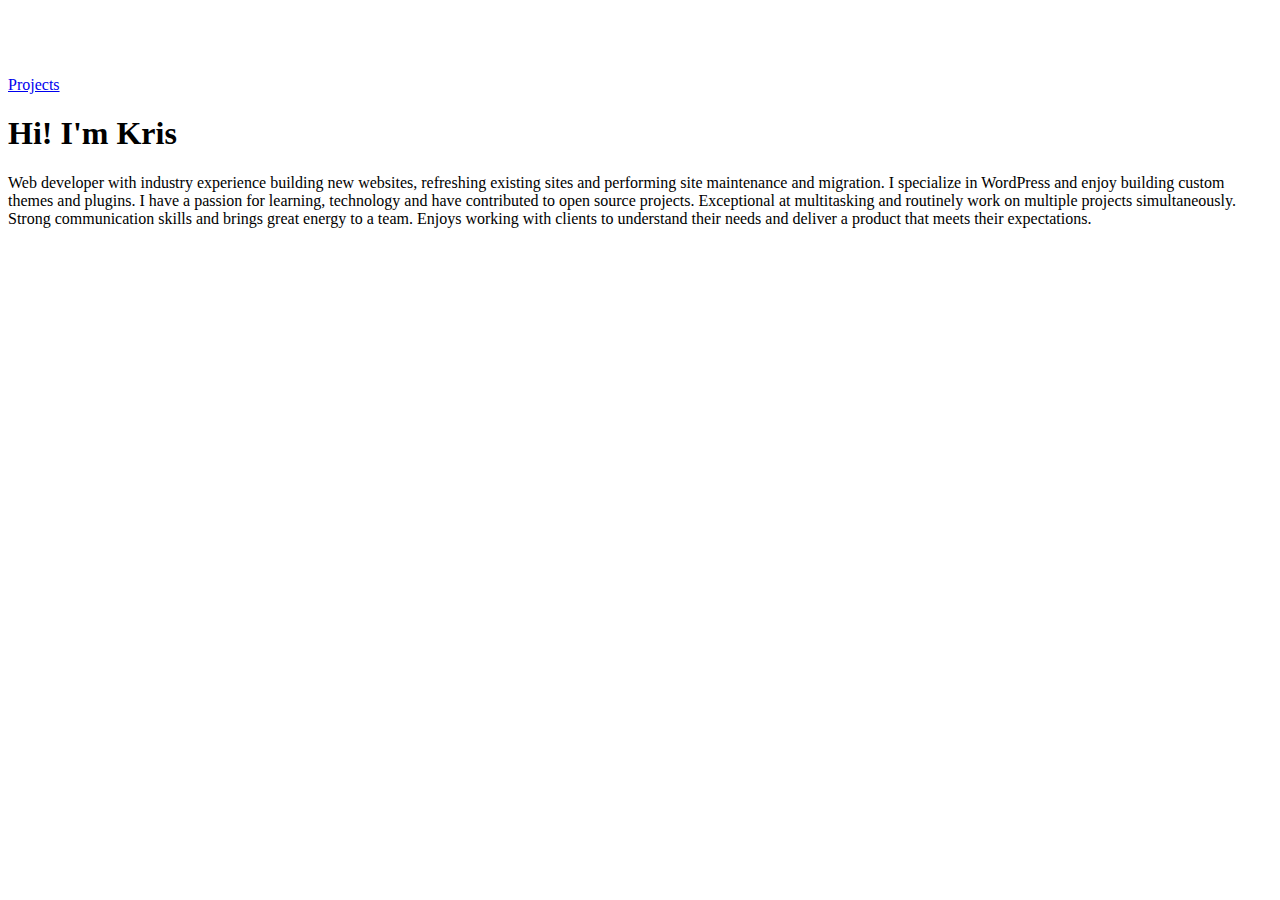
==== index.html @ 962db05a "index.html current state initial commit" ====
<!DOCTYPE html>
<html lang="en">
	<head>
		<meta charset="UTF-8">
		<meta name="viewport" content="width=device-width, initial-scale=1.0">

		<link rel="stylesheet" href="style.css">
		<title>Hello!</title>
	</head>

	<body class="home-body">

		<nav class="home-nav">
			<div class="home-nav-logo">
				<a
					target="_blank"
					href="https://github.com/Kcor555"
				>
					<img
						src="assets/images/github-logo-light.png"
						alt=""
					>
				</a>
			</div>

			<div class="projects-button-wrapper">
				<a
					href="projects.html"
					class="projects-button"
				>
					<span>
						Projects
					</span>
				</a>
			</div>
		</nav>

		<div class="home-bio">
			<div class="title-wrap">
				<h1>
					Hi! I'm Kris
				</h1>
			</div>

			<p class="intro-bio">
				Web developer with industry experience building new websites, refreshing existing sites and
				performing site maintenance and migration. I specialize in WordPress and enjoy building custom themes and
				plugins. I have a passion for learning, technology and have contributed to open source projects. Exceptional at
				multitasking and routinely work on multiple projects simultaneously. Strong communication skills and brings
				great energy to a team. Enjoys working with clients to understand their needs and deliver a
				product that meets their expectations.
			</p>
		</div>
	</body>
</html>
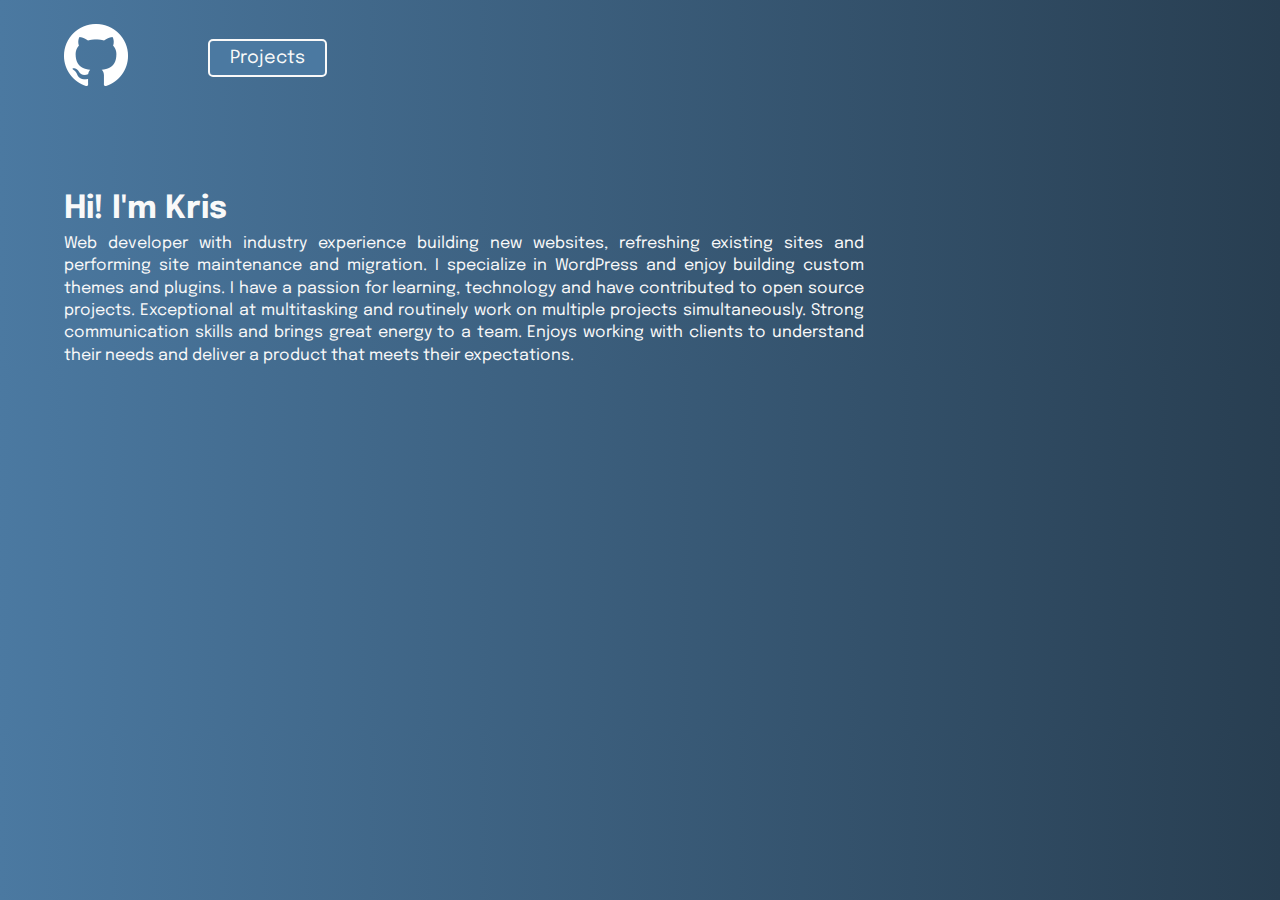
==== commit c45cee1e: "homepage button color" ====
--- a/index.html
+++ b/index.html
@@ -6,6 +6,16 @@
 
 		<link rel="stylesheet" href="style.css">
 		<title>Hello!</title>
+		<style>
+			.projects-button {
+				background-color: var(--project-blue);
+			}
+
+			.projects-button:hover {
+				border-color: var(--project-white);
+				color: var(--project-blue);
+			}
+		</style>
 	</head>
 
 	<body class="home-body">
--- a/style.css
+++ b/style.css
@@ -0,0 +1,1006 @@
+@import url('https://fonts.googleapis.com/css2?family=Epilogue:100,300,400,700,900');
+
+:root {
+	--project-blue: #4b79A1;
+	--project-black: #000000;
+	--project-brown: #B7950B;
+	--project-green: #A3CB38;
+	--project-grey: #3C3E41;
+	--project-light-grey: #757575;
+	--project-orange: #F5B041;
+	--project-pink: #E84393;
+	--project-purple: #9B59B6;
+	--project-red: #E74C3C;
+	--project-white: #F9F9F9;
+	--project-yellow: #F9E79F;
+
+	/*Progressing Bars Colors*/
+	--bg-color: #F4FBFC;
+	--orange: #FF5C2A;
+	--blue: #71cad5;
+	--white: #FFFFFF;
+	--dull-white: #F6F6F6;
+	--grey: #4b4b4b;
+	--light-grey: #C3C3C3;
+}
+
+.home-body {
+	background: var(--project-blue);
+	background: -webkit-linear-gradient(to left, #283E51, var(--project-blue)); /* Chrome 10-25, Safari 5.1-6 */
+	background: linear-gradient(to left, #283E51, var(--project-blue)); /* W3C, IE 10+/ Edge, Firefox 16+, Chrome 26+, Opera 12+, Safari 7+ */
+	display: flex;
+	flex-direction: column;
+	font-family: 'Epilogue', 'sans-serif';
+	margin: 0 auto;
+	padding: 0 20px;
+	width: 90vw;
+}
+
+.home-nav {
+	display: flex;
+	align-items: center;
+	margin: 1rem 0;
+	padding-top: 0.5rem;
+}
+
+.home-bio {
+	color: var(--project-white);
+	line-height: 1.4;
+	margin-top: 5rem;
+}
+
+.intro-bio {
+	color: var(--project-white);
+	font-size: 1rem;
+	max-width: 50rem;
+	text-align: justify;
+}
+
+
+/*
+===============================
+   PROJECTS BUTTON HOMEPAGE
+===============================
+*/
+.projects-button-wrapper {
+	position: relative;
+	z-index: 555;
+}
+
+.projects-button {
+	display: block;
+	position: relative;
+	background-color: var(--project-blue);
+	border: 2px solid var(--project-white);
+	border-radius: 5px;
+	color: var(--project-white);
+	cursor: pointer;
+	font-size: 18px;
+	padding: 8px 20px;
+	margin: 0 5rem;
+	text-align: center;
+	text-decoration: none;
+	transition: all .45s;
+}
+
+.projects-button span {
+	position: relative;
+	z-index: 2;
+}
+
+.projects-button:after {
+	position: absolute;
+	content: "";
+	top: 0;
+	left: 0;
+	width: 0;
+	height: 100%;
+	background: var(--project-white);
+	transition: all .45s;
+}
+
+.projects-button:hover {
+	color: var(--project-blue);
+}
+
+.projects-button:hover:after {
+	width: 100%;
+}
+
+.projects-button:active {
+	transform: scale(.9);
+	box-shadow: 0 3px 15px -2px;
+}
+
+@media (min-width: 768px) {
+	.demo-wrapper {
+		flex-direction: row;
+	}
+}
+
+.menu-item {
+	color: var(--project-white);
+	padding: 0 1rem 1rem 0;
+}
+
+
+/*
+========================
+     PROJECTS PAGE
+========================
+*/
+.pj-body {
+	box-sizing: border-box;
+	background-color: var(--project-grey);
+	color: var(--project-white);
+	font-family: "Epilogue", sans-serif;
+	font-weight: 400;
+	line-height: 1.5;
+	margin: 2rem;
+	padding: 0 2rem;
+	-webkit-box-sizing: border-box;
+}
+
+.pj-body .dark {
+	background-color: var(--project-black);
+	color: var(--project-white);
+}
+
+.pj-wrapper {
+	display: grid;
+	grid-template-columns: repeat(auto-fit, minmax(250px, 1fr));
+	gap: 1rem;
+	max-width: 1280px;
+	margin: 5rem auto;
+
+}
+
+.pj-card {
+	display: flex;
+	justify-content: center;
+	align-items: center;
+	position: relative;
+	height: 35rem;
+	min-width: 25rem;
+	max-width: 28rem;
+	border-radius: 5px;
+	margin: 1rem;
+	perspective: 50rem;
+}
+
+.pj-card__flip {
+	position: absolute;
+	top: 0;
+	left: 0;
+	height: 35rem;
+	width: 100%;
+	box-shadow: 0 4rem 2rem rgba(0, 0, 0, 0.1);
+	-webkit-transition: all 0.8s ease;
+	transition: all 0.8s ease;
+	-webkit-backface-visibility: hidden;
+	backface-visibility: hidden;
+	border-radius: 3px;
+	-webkit-box-shadow: 0 1.5rem 4rem rgba(0, 0, 0, 0.15);
+	overflow: hidden;
+}
+
+.pj-card__front {
+	/*background-color: var(--project-white);*/
+	/*border: 2px solid var(--project-white);*/
+}
+
+.pj-card__front-color-1 {
+	background: linear-gradient(to right top, #ee7752, #e73c7e, #23a6d5, #23d5ab);
+	background-size: 400% 400%;
+	animation: gradient 12s ease-in infinite;
+}
+
+.pj-card__front-color-2 {
+	background: linear-gradient(to right top, #fffb00, #ffbb00, #ff6f50, #ff0490, #eb12cd);
+	background-size: 400% 400%;
+	animation: gradient 12s ease-in infinite;
+}
+
+.pj-card__front-color-3 {
+	background: linear-gradient(to right top, #40fc72, #00e0c3, #00bcff, #008cff);
+	background-size: 400% 400%;
+	animation: gradient 12s ease-in infinite;
+}
+
+.pj-card__front-color-4 {
+	background-image: linear-gradient(315deg, #4158D0 17%, #C850C0 44%, #FFCC70 60%);
+	background-size: 400% 400%;
+	animation: gradient 12s ease-in infinite;
+}
+
+.pj-card__front-color-5 {
+	background: linear-gradient(315deg, #D9AFD9 23%, #97D9E1 39%, #97c8cd 51%, #000000 95%);
+	background-size: 400% 400%;
+	animation: gradient 12s ease-in infinite;
+}
+
+.pj-card__front-color-6 {
+	background: linear-gradient(to left top, #FFFDE4, #005AA7);
+	background-size: 400% 400%;
+	animation: gradient 12s ease-in infinite;
+}
+
+.pj-card__front-color-7 {
+	background: linear-gradient(130deg, rgb(189, 180, 83) 16.9%, rgba(30, 204, 214, 1) 55.1%, rgba(5, 54, 154, 1) 90.7%);
+	background-size: 400% 400%;
+	animation: gradient 12s ease-in infinite;
+}
+
+.pj-card__back {
+	transform: rotateY(180deg);
+	-webkit-transform: rotateY(180deg);
+}
+
+.pj-card__back-color-1 {
+	background: linear-gradient(45deg, #ee7752, #e73c7e, #23a6d5, #23d5ab);
+	background-size: 400% 400%;
+	animation: gradient 12s ease-in infinite;
+}
+
+.pj-card__back-color-2 {
+	background: linear-gradient(45deg, #fffb00, #ffbb00, #ff6f50, #ff0490, #eb12cd);
+	background-size: 400% 400%;
+	animation: gradient 12s ease-in infinite;
+}
+
+.pj-card__back-color-3 {
+	background: linear-gradient(45deg, #40fc72, #00e0c3, #00bcff, #008cff);
+	background-size: 400% 400%;
+	animation: gradient 12s ease-in infinite;
+}
+
+.pj-card__back-color-4 {
+	background: linear-gradient(315deg, #4158D0 17%, #C850C0 44%, #FFCC70 60%);
+	background-size: 400% 400%;
+	animation: gradient 12s ease-in infinite;
+}
+
+.pj-card__back-color-5 {
+	background: linear-gradient(315deg, #D9AFD9 23%, #97D9E1 39%, #97c8cd 51%, #000000 95%);
+	background-size: 400% 400%;
+	animation: gradient 12s ease-in infinite;
+}
+
+.pj-card__back-color-6 {
+	background: linear-gradient(to left top, #FFFDE4, #005AA7);
+	background-size: 400% 400%;
+	animation: gradient 12s ease-in infinite;
+}
+
+.pj-card__back-color-7 {
+	background: linear-gradient(130deg, rgb(189, 180, 83) 16.9%, rgba(30, 204, 214, 1) 55.1%, rgba(5, 54, 154, 1) 90.7%);
+	background-size: 400% 400%;
+	animation: gradient 12s ease-in infinite;
+}
+
+@keyframes gradient {
+	0% {
+		background-position: 0% 50%;
+	}
+	50% {
+		background-position: 100% 50%;
+	}
+	100% {
+		background-position: 0% 50%;
+	}
+}
+
+.pj-card:hover .pj-card__front-color-1,
+.pj-card:hover .pj-card__front-color-2,
+.pj-card:hover .pj-card__front-color-3,
+.pj-card:hover .pj-card__front-color-4,
+.pj-card:hover .pj-card__front-color-5,
+.pj-card:hover .pj-card__front-color-6,
+.pj-card:hover .pj-card__front-color-7 {
+	transform: rotateY(-180deg);
+	-webkit-transform: rotateY(-180deg);
+}
+
+.pj-card:hover
+.pj-card__back {
+	transform: rotateY(0);
+	-webkit-transform: rotateY(0);
+}
+
+.pj-card__title {
+	display: flex;
+	flex-direction: column;
+	justify-content: center;
+	align-items: center;
+	height: 20rem;
+	-webkit-box-pack: center;
+	-ms-flex-pack: center;
+	-webkit-box-align: center;
+	-ms-flex-align: center;
+}
+
+.fa-icon {
+	font-size: 4rem;
+	margin-bottom: 1.5rem;
+}
+
+.pj-card__title h4 {
+	font-size: 2.5rem;
+	font-weight: 300;
+	text-transform: uppercase;
+	text-align: center;
+	color: var(--project-white);
+	width: 75%;
+}
+
+.pj-card__details {
+	margin: 0 auto;
+	padding: 0 2rem 2rem;
+}
+
+.pj-card__details p {
+	text-align: center;
+	font-size: 1.75rem;
+}
+
+.pj-card__cta {
+	position: absolute;
+	top: 50%;
+	left: 50%;
+	width: 90%;
+	text-align: center;
+	color: var(--project-white);
+	transform: translate(-50%, -50%);
+
+}
+
+.pj-card__cta-text {
+	font-size: 1.75rem;
+	text-transform: uppercase;
+	margin-bottom: 8rem;
+}
+
+.pj-btn,
+.pj-btn:link,
+.pj-btn:visited {
+	display: inline-block;
+	position: relative;
+	border: 1px solid var(--project-white);
+	background-color: var(--project-white);
+	border-radius: 0.5rem;
+	color: var(--grey);
+	cursor: pointer;
+	font-size: 1.5rem;
+	text-decoration: none;
+	padding: 1.5rem 4rem;
+	text-transform: uppercase;
+	transition: all 0.2s;
+	-webkit-transition: all 0.2s;
+}
+
+
+.pj-btn:hover {
+	transform: translateY(-3px);
+	-webkit-transform: translateY(-3px);
+	box-shadow: 0 1rem 2rem rgba(45, 45, 45, 0.2);
+	-webkit-box-shadow: 0 1rem 2rem rgba(45, 45, 45, 0.2);
+	background-color: rgba(255, 255, 255, 0);
+	color: var(--project-white);
+}
+
+.pj-btn:hover::after {
+	-webkit-transform: scaleX(1.4) scaleY(1.6);
+	transform: scaleX(1.4) scaleY(1.6);
+	opacity: 0;
+}
+
+.pj-btn:active,
+.pj-btn:focus {
+	outline: none;
+	-webkit-transform: translateY(-1px);
+	transform: translateY(-1px);
+	-webkit-box-shadow: 0 1rem 1rem rgba(0, 0, 0, 0.2);
+	box-shadow: 0 1rem 1rem rgba(0, 0, 0, 0.2);
+}
+
+*,
+*::after,
+*::before {
+	margin: 0;
+	padding: 0;
+	-webkit-box-sizing: inherit;
+	box-sizing: inherit;
+}
+
+/*
+========================
+      COOL CARDS
+========================
+*/
+.landscapes-wrapper {
+	font-family: 'Epilogue', 'sans-serif';
+	background-color: #19191A;
+	display: flex;
+	flex-direction: column;
+	align-items: center;
+	justify-content: center;
+	height: 100vh;
+	overflow: hidden;
+	margin: 0;
+	padding: 0 20px;
+}
+
+.deck {
+	display: flex;
+	justify-content: center;
+	width: 90vw;
+}
+
+.landscapes-title-wrapper {
+	padding-bottom: 2rem;
+}
+
+.landscapes-title-wrapper h1 {
+	color: var(--project-white);
+	font-size: 3rem;
+}
+
+.landscapes-home {
+	text-decoration: none;
+	font-size: 20px;
+	color: var(--project-white);
+}
+
+.card {
+	position: relative;
+	height: 70vh;
+	background-size: cover;
+	background-position: center;
+	background-repeat: no-repeat;
+	border-radius: 100px;
+	color: #F6F7F7;
+	cursor: pointer;
+	flex: 0.5;
+	margin: .5rem;
+	transition: flex 0.4s ease-in;
+	opacity: 0.5;
+}
+
+.card h3 {
+	position: absolute;
+	bottom: 60px;
+	left: 40px;
+	font-size: 30px;
+	opacity: 0;
+	margin: 0;
+}
+
+.card.active {
+	flex: 5;
+	opacity: 1;
+}
+
+.card.active h3 {
+	transition: opacity 0.4s ease-in 0.4s;
+	opacity: 1;
+}
+
+@media screen and (max-width: 480px) {
+	.deck {
+		width: 100vw;
+	}
+
+	.card:nth-of-type(4),
+	.card:nth-of-type(5) {
+		display: none;
+	}
+}
+
+
+/*
+========================
+      COOL SEARCH
+========================
+*/
+.cool-search-bg {
+	background-image: linear-gradient(to bottom, #d16ba5, #c777b9, #ba83ca, #aa8fd8,
+	#9a9ae1, #8aa7ec, #79b3f4, #69bff8, #52cffe, #41dfff, #46eefa, #5ffbf1);
+	font-family: 'Roboto', sans-serif;
+	display: flex;
+	width: 100%;
+	flex-direction: column;
+	align-items: center;
+	justify-content: center;
+	height: 100vh;
+	overflow: hidden;
+	margin: 0;
+	position: relative;
+}
+
+.cool-search-bg .home-nav {
+	position: absolute;
+	top: 0;
+	left: 0;
+	margin: 1rem 0;
+	padding-left: 4rem;
+}
+
+.cool-search-bg .home-nav .projects-button {
+	color: var(--project-white);
+	background-color: #C876B9;
+	font-size: 20px;
+}
+
+.cool-search-bg .projects-button:hover {
+	color: #C973B4;
+}
+
+.cool-search-bg .home-nav .projects-button:after {
+	color: #C973B4;
+	background: var(--project-white);
+}
+
+.cool-search-links-wrapper {
+	display: flex;
+	flex-wrap: wrap;
+	justify-content: center;
+	margin-top: 2rem;
+	max-width: 40rem;
+}
+
+.cool-search-links {
+	margin-top: 2rem;
+	padding-right: 2rem;
+	text-decoration: none;
+	font-size: 20px;
+	color: var(--project-grey);
+	word-break: keep-all;
+}
+
+.cool-search-links:hover {
+	color: #AACAE3;
+}
+
+.cool-search {
+	position: relative;
+	height: 50px;
+}
+
+.cool-search .input {
+	background-color: #aacae3;
+	color: var(--project-grey);
+	border: none;
+	border-radius: 10px;
+	height: 15px;
+	width: 0;
+	padding: 1.3rem;
+	font-size: 32px;
+	transition: width 0.6s ease;
+
+}
+
+.cool-search.active .input {
+	width: 300px;
+}
+
+.cool-search.active .cool-search-button {
+	transform: translateX(270px);
+}
+
+.cool-search.active .cool-search-button .fa-magnifying-glass {
+	display: none;
+}
+
+.cool-search.active .cool-search-button .fa-circle-xmark {
+	display: initial;
+}
+
+.cool-search .cool-search-button .fa-circle-xmark {
+	display: none;
+}
+
+.cool-search-button {
+	position: absolute;
+	top: 0;
+	left: 0;
+	height: 57px;
+	width: 57px;
+	font-size: 32px;
+	background-color: #aacae3;
+	border: 0;
+	border-radius: 10px;
+	cursor: pointer;
+	transition: transform 0.6s ease;
+}
+
+.cool-search-button i {
+	color: #757575;
+	padding-top: 3px;
+}
+
+.cool-search-button:focus,
+.input:focus {
+	outline: none;
+}
+
+
+/*
+========================
+      SIGN IN PAGE
+========================
+*/
+.sign-main {
+	font-family: RegularText, sans-serif;
+	margin: 0;
+}
+
+.sign-container {
+	position: relative;
+	height: 100%;
+}
+
+.sign-container__bg-img {
+	display: none;
+}
+
+@media screen and (min-width: 1024px) {
+	.sign-container__bg-img {
+		display: initial;
+		position: absolute;
+		background-image: url("../assets/images/airplane-suv.jpeg");
+		background-position: 60%;
+		background-size: cover;
+		width: 60vw;
+		height: 100%;
+		top: 0;
+		right: 0;
+		z-index: -555;
+	}
+}
+
+.sign-container__content {
+	display: flex;
+	flex-direction: column;
+	justify-content: center;
+	align-items: center;
+	height: 100vh;
+}
+
+@media screen and (min-width: 1024px) {
+	.sign-container__content {
+		width: 40vw;
+	}
+}
+
+.sign-container__login-brand {
+	font-weight: 600;
+	margin: 2rem 0;
+}
+
+.sign-container__login-greet {
+	font-size: 4rem;
+	font-weight: 300;
+	margin: 1rem 0 4rem;
+}
+
+.sign-container__login-email {
+	font-size: 1rem;
+	margin: 4rem 0;
+	border-bottom: 1px solid var(--project-black);
+	width: 100%;
+
+}
+
+input.sign-container__login-email {
+	border-top: none;
+	border-left: none;
+	border-right: none;
+	font-size: 1rem;
+}
+
+input.sign-container__login-email:focus-visible {
+	outline: none;
+}
+
+.sign-container__login-btn-wrapper {
+	display: flex;
+	flex-direction: column;
+	align-items: center;
+	padding: 5rem;
+
+}
+
+.sign-container__login-btn {
+	margin: 0;
+	position: relative;
+	display: inline-block;
+	white-space: nowrap;
+	border-radius: 50px;
+	cursor: pointer;
+	line-height: 1;
+	text-align: center;
+	text-decoration: none;
+	text-transform: uppercase;
+	vertical-align: middle;
+	background-color: transparent;
+	border: 2px solid var(--project-black);
+	color: var(--project-black);;
+	font-size: 1rem;
+	padding: 0.6rem 4rem;
+}
+
+.sign-container__login-btn:hover {
+	background-color: var(--project-black);
+	color: var(--project-white);
+}
+
+.sign-container__login-create {
+	text-decoration: none;
+	color: var(--project-black);
+	margin: 2rem 0;
+}
+
+.sign-container__login-create:hover {
+	text-decoration: underline;
+}
+
+/*
+========================
+    ROTATE HIDDEN NAV
+========================
+*/
+
+.rotate-body {
+	font-family: 'Epilogue', 'sans-serif';
+	overflow-x: hidden;
+	background-color: #efde8a;
+	color: #8d7935;
+	margin: 0;
+
+
+}
+
+.rotate-container {
+	background-color: #eaf0f1;
+	width: 100vw;
+	min-height: 100vh;
+	padding: 5rem 2rem 1rem;
+	transform-origin: top left;
+	transition: transform 0.4s linear, background-color 0.2s ease-in-out;
+
+}
+
+.rotate-container.show-nav {
+	transform: rotate(-20deg);
+	background-color: var(--project-blue);
+	color: var(--project-white);
+	transition: transform 0.4s linear, background-color 0.2s ease-in-out;
+}
+
+.rotate-container.show-nav .content {
+	filter: blur(5px);
+}
+
+.rotate-container.show-nav .rotate-button-wrapper {
+	transform: rotate(-80deg);
+}
+
+.rotate-container.show-nav + nav li {
+	transform: translateX(0);
+	transition-delay: 0.2s;
+}
+
+.rotate-wrapper {
+	position: fixed;
+	top: -100px;
+	left: -100px;
+}
+
+.rotate-button-wrapper {
+	position: relative;
+	background-color: #eec655;
+	border-radius: 50%;
+	height: 215px;
+	width: 215px;
+	transition: transform 0.4s linear;
+}
+
+.rotate-button-wrapper button {
+	position: absolute;
+	top: 50%;
+	left: 50%;
+	height: 100px;
+	background: transparent;
+	border: 0;
+	font-size: 2rem;
+	color: #202528;
+}
+
+.rotate-button-wrapper button:focus {
+	outline: none;
+}
+
+.rotate-button-wrapper button#open {
+	left: 60%;
+}
+
+.rotate-button-wrapper button#close {
+	top: 55%;
+	transform: rotate(90deg);
+	transform-origin: top left;
+}
+
+.rotate-content {
+	max-width: 1440px;
+	margin: 3.5rem auto;
+	transition: background-color 0.2s ease-in-out;
+}
+
+.rotate-content h1 {
+	margin-bottom: 0;
+}
+
+.rotate-content p {
+	color: #887D5AFF;
+	line-height: 1.6;
+}
+
+.rotate-container.show-nav p {
+	color: var(--project-white);
+}
+
+.rotate-content img {
+	width: 100%;
+	height: auto;
+}
+
+.rotate-nav {
+	position: fixed;
+	top: 70%;
+	left: 0.5rem;
+	z-index: 555;
+	color: #202528;
+}
+
+.rotate-nav ul {
+	list-style: none;
+	padding-left: 2rem;
+
+}
+
+.rotate-nav ul li {
+	margin: 2rem 0;
+	text-transform: uppercase;
+	transition: transform 0.6s ease-in-out;
+	transform: translateX(-150%);
+}
+
+.rotate-nav ul li + li {
+	margin-left: 1.5rem;
+	transition: transform 0.4s ease-in-out;
+	transform: translateX(-200%);
+}
+
+.rotate-nav ul li + li + li {
+	margin-left: 3rem;
+	transition: transform 0.3s ease-in-out;
+	transform: translateX(-250%);
+}
+
+.rotate-nav ul li i {
+	font-size: 2rem;
+	padding-right: 1.5rem;
+}
+
+/*
+========================
+   progressing steps
+========================
+*/
+
+.progress-body {
+	font-family: 'Epilogue', sans-serif;
+	background-color: var(--bg-color);
+	display: flex;
+	flex-direction: column;
+	align-items: center;
+	justify-content: center;
+	height: 100vh;
+	overflow: hidden;
+	margin: 0;
+}
+
+.progress-containe {
+	text-align: center;
+}
+
+.progress-wrapper {
+	position: relative;
+	display: flex;
+	justify-content: space-between;
+	margin-bottom: 40px;
+	color: var(--grey);
+	font-size: 1.5em;
+	max-width: 100%;
+	width: 500px;
+}
+
+.progress-wrapper::before {
+	content: '';
+	position: absolute;
+	top: 50%;
+	left: 0;
+	background-color: var(--blue);
+	height: .5px;
+	transform: translateY(-50%);
+	transition: .5s ease;
+	width: 100%;
+	z-index: -555;
+}
+
+.progress-bar {
+	content: '';
+	position: absolute;
+	top: 50%;
+	left: 0;
+	background-color: var(--orange);
+	width: 0%;
+	height: 3px;
+	transform: translateY(-50%);
+	transition: 0.5s ease;
+	z-index: -555;
+}
+
+.step {
+	display: flex;
+	justify-content: center;
+	align-items: center;
+	border: solid 3px var(--blue);
+	border-radius: 50%;
+	background-color: var(--dull-white);
+	height: 50px;
+	width: 50px;
+	transition: 0.5s ease;
+
+}
+
+.step.active {
+	border-color: var(--orange);
+	background-color: var(--orange);
+	color: var(--white);
+}
+
+/*button*/
+
+.btn {
+	margin: 0 1rem;
+	padding: .7rem 1.8rem;
+	font-size: 1.2rem;
+	font-weight: 600;
+	line-height: 1.5em;
+	color: var(--white);
+	background-color: var(--orange);
+	border-style: solid;
+	border-width: 0;
+	border-color: var(--white);
+	border-radius: 10px 10px 10px 10px;
+}
+
+.btn:hover {
+	text-decoration: underline;
+	cursor: pointer;
+}
+
+.btn:active {
+	transform: scale(0.97);
+}
+
+.btn:disabled {
+	cursor: not-allowed;
+	text-decoration: none;
+	background-color: var(--light-grey);
+}
+
+.btn:focus {
+	outline: 0;
+}